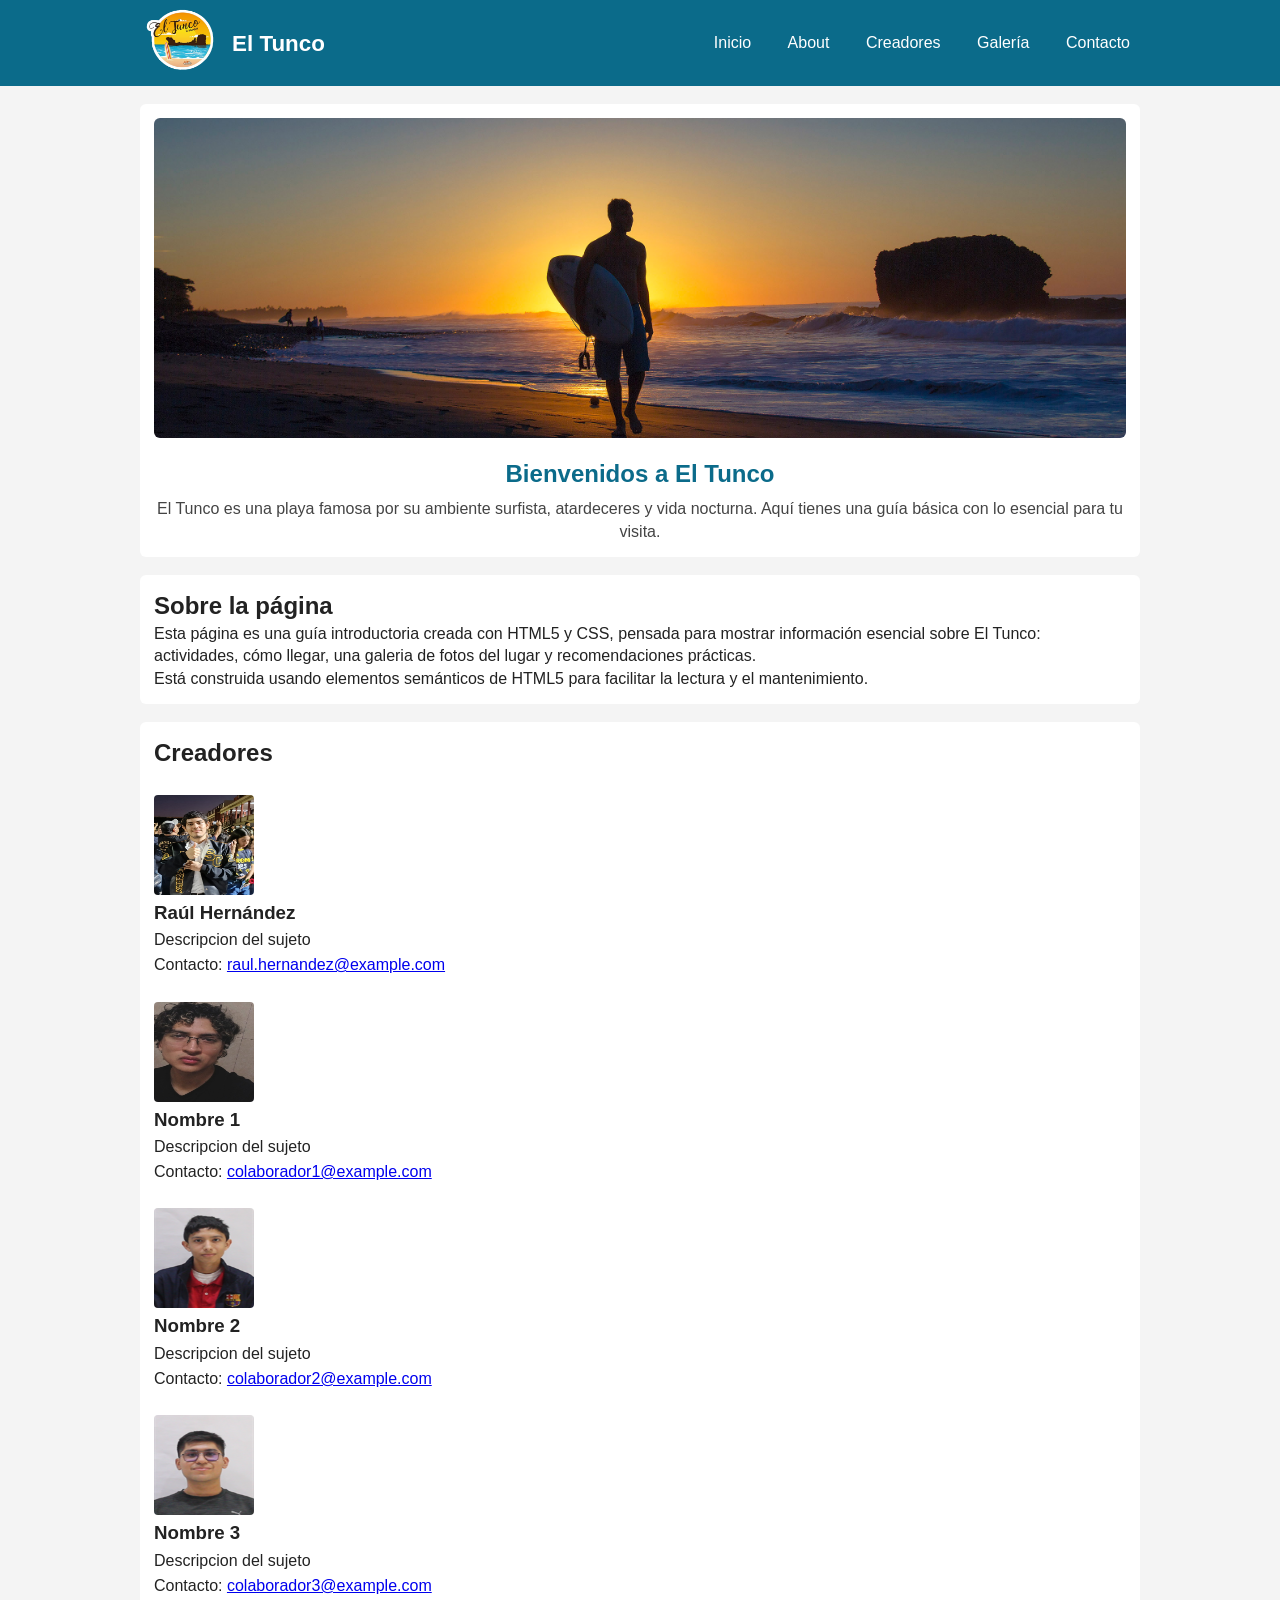
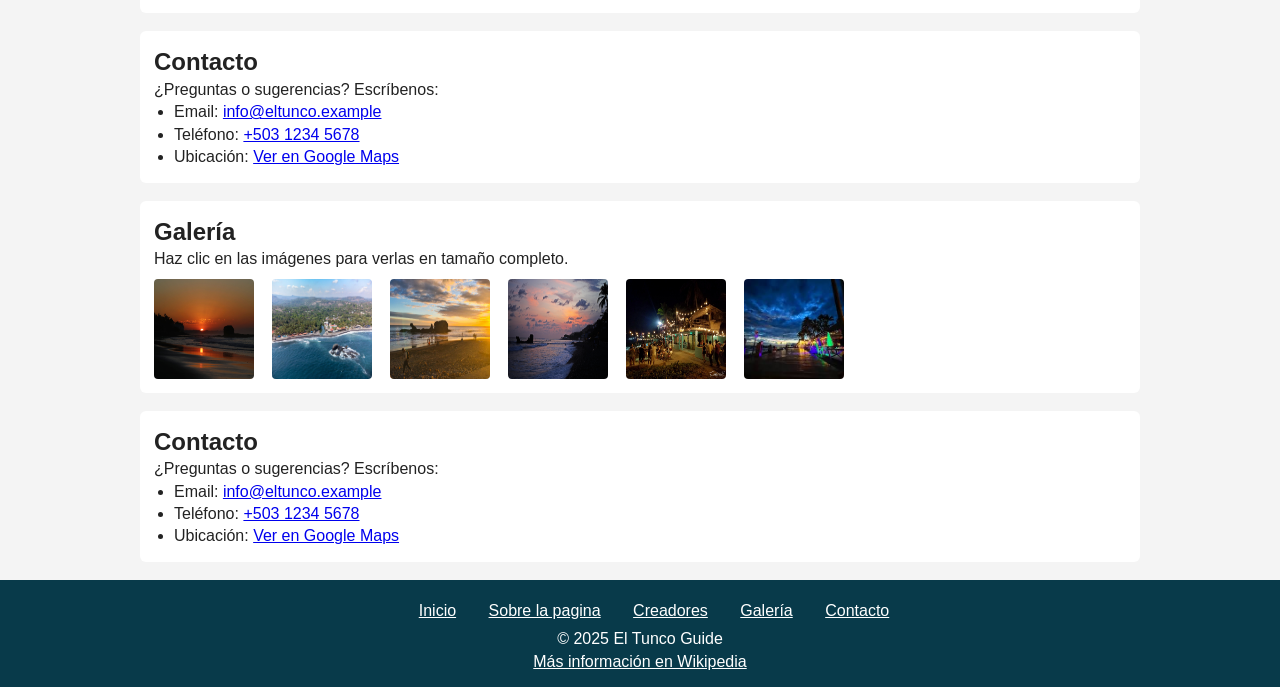
==== index.html @ d3f6860a "first commit" ====
<!DOCTYPE html>
<html lang="es">

<head>
    <meta charset="utf-8" />
    <meta name="viewport" content="width=device-width,initial-scale=1" />
    <title>El Tunco - Inicio</title>
    <meta name="description"
        content="Información básica sobre El Tunco: playa, actividades, cómo llegar y recomendaciones." />
    <link rel="stylesheet" href="css/style.css" />
</head>

<body>
    <header>
        <div class="contenedor header-inner">
            <div>
                <img src="img/tunco_logo.png" alt="tunco_logo" width="80" height="80" />
            </div>

            <h1 id="titulo">El Tunco</h1>

            <nav aria-label="Menú principal">
                <ul>
                    <li><a href="#inicio">Inicio</a></li>
                    <li><a href="#about">About</a></li>
                    <li><a href="#creadores">Creadores</a></li>
                    <li><a href="#galeria">Galería</a></li>
                    <li><a href="#contacto">Contacto</a></li>
                </ul>
            </nav>
        </div>
    </header>

    <main>
        <!-- INICIO -->
        <section id="inicio" class="contenedor seccion">
            <div class="hero">
                <img src="img/tunco-02.jpg" alt="Playa El Tunco" />
                <h2>Bienvenidos a El Tunco</h2>
                <p class="lead">
                    El Tunco es una playa famosa por su ambiente surfista, atardeceres y vida nocturna.
                    Aquí tienes una guía básica con lo esencial para tu visita.
                </p>
            </div>
        </section>

        <!-- ABOUT / SOBRE LA PÁGINA -->
        <section id="about" class="contenedor seccion">
            <h2>Sobre la página</h2>
            <p>
                Esta página es una guía introductoria creada con HTML5 y CSS, pensada para mostrar información
                esencial sobre El Tunco: actividades, cómo llegar, una galeria de fotos del lugar y recomendaciones
                prácticas.
            </p>
            <p>
                Está construida usando elementos semánticos de HTML5 para facilitar la lectura y el mantenimiento.
            </p>
        </section>

        <!-- CREADORES -->
        <section id="creadores" class="contenedor seccion">
            <h2>Creadores</h2>

            <div class="creadores-grid">
                <figure class="creador">
                    <img src="img/me.jpg" alt="Raúl Hernández" class="creador-img" width="80" height="80" />
                    <figcaption>
                        <h3 class="creador-nombre">Raúl Hernández</h3>
                        <p>
                            Descripcion del sujeto
                        </p>
                        <p class="creador-contacto">
                            Contacto: <a href="mailto:raul.hernandez@example.com">raul.hernandez@example.com</a>
                        </p>
                    </figcaption>
                </figure>

                <figure class="creador">
                    <img src="img/imgMC.jpeg" alt="Nombre 1" class="creador-img" width="80" height="80" />
                    <figcaption>
                        <h3 class="creador-nombre">Nombre 1</h3>
                        <p>
                            Descripcion del sujeto
                        </p>
                        <p class="creador-contacto">
                            Contacto: <a href="mailto:colaborador1@example.com">colaborador1@example.com</a>
                        </p>
                    </figcaption>
                </figure>

                <figure class="creador">
                    <img src="img/imageCM.jpeg" alt="Nombre 2" class="creador-img" width="80" height="80" />
                    <figcaption>
                        <h3 class="creador-nombre">Nombre 2</h3>
                        <p>
                            Descripcion del sujeto
                        </p>
                        <p class="creador-contacto">
                            Contacto: <a href="mailto:colaborador2@example.com">colaborador2@example.com</a>
                        </p>
                    </figcaption>
                </figure>

                <figure class="creador">
                    <img src="img/GabrielHC24.jpeg" alt="Nombre 3" class="creador-img" width="80" height="80" />
                    <figcaption>
                        <h3 class="creador-nombre">Nombre 3</h3>
                        <p>
                            Descripcion del sujeto
                        </p>
                        <p class="creador-contacto">
                            Contacto: <a href="mailto:colaborador1@example.com">colaborador3@example.com</a>
                        </p>
                    </figcaption>
                </figure>

            </div>
        </section>

        <!-- CONTACTO (reemplaza la sección actual #contacto) -->
        <section id="contacto" class="contenedor seccion">
            <h2>Contacto</h2>
            <p>¿Preguntas o sugerencias? Escríbenos:</p>

            <ul class="contacto-list">
                <li>Email: <a href="mailto:info@eltunco.example">info@eltunco.example</a></li>
                <li>Teléfono: <a href="tel:+50312345678">+503 1234 5678</a></li>
                <li>Ubicación: <a href="https://www.google.com/maps/search/El+Tunco" target="_blank" rel="noopener">Ver
                        en Google Maps</a></li>
            </ul>
        </section>

        <!-- Galería -->
        <section id="galeria" class="contenedor seccion">
            <h2>Galería</h2>
            <p>Haz clic en las imágenes para verlas en tamaño completo.</p>
            <div class="galeria">
                <a href="img/tunco-01.jpg" target="_blank" rel="noopener">
                    <img src="img/tunco-01.jpg" alt="tunco-01" />
                </a>
                <a href="img/tunco-03.jpg" target="_blank" rel="noopener">
                    <img src="img/tunco-03.jpg" alt="tunco-03" />
                </a>
                <a href="img/tunco-04.jpg" target="_blank" rel="noopener">
                    <img src="img/tunco-04.jpg" alt="tunco-04" />
                </a>
                <a href="img/tunco-05.jpg" target="_blank" rel="noopener">
                    <img src="img/tunco-05.jpg" alt="tunco-05" />
                </a>
                <a href="img/tunco-06.jpg" target="_blank" rel="noopener">
                    <img src="img/tunco-06.jpg" alt="tunco-06" />
                </a>
                <a href="img/tunco-07.jfif" target="_blank" rel="noopener">
                    <img src="img/tunco-07.jfif" alt="tunco-07" />
                </a>
            </div>
        </section>

        <!-- CONTACTO -->
        <section id="contacto" class="contenedor seccion">
            <h2>Contacto</h2>
            <p>¿Preguntas o sugerencias? Escríbenos:</p>
            <ul>
                <li>Email: <a href="mailto:info@eltunco.example">info@eltunco.example</a></li>
                <li>Teléfono: <a href="tel:+50312345678">+503 1234 5678</a></li>
                <li>Ubicación: <a href="https://www.google.com/maps/search/El+Tunco" target="_blank" rel="noopener">Ver
                        en Google Maps</a></li>
            </ul>
        </section>
    </main>

    <footer>
        <div class="contenedor footer-inner">
            <nav aria-label="Enlaces de pie">
                <ul>
                    <li><a href="#inicio">Inicio</a></li>
                    <li><a href="#about">Sobre la pagina</a></li>
                    <li><a href="#creadores">Creadores</a></li>
                    <li><a href="#galeria">Galería</a></li>
                    <li><a href="#contacto">Contacto</a></li>
                </ul>
            </nav>

            <p>© 2025 El Tunco Guide</p>
            <p><a href="https://es.wikipedia.org/wiki/El_Tunco" target="_blank" rel="noopener">Más información en
                    Wikipedia</a></p>
        </div>
    </footer>
</body>

</html>
---- css/style.css ----
/* Index Diseño General */
* {
    margin: 0;
    padding: 0;
    box-sizing: border-box;
}

/* Tipografía y fondo */
body {
    font-family: Arial, Helvetica, sans-serif;
    line-height: 1.4;
    background: #f4f4f4;
    color: #222;
}

/* Contenedor centrado */
.contenedor {
    width: 90%;
    max-width: 1000px;
    margin: 0 auto;
}

.contenedor ul {
    padding-left: 20px;
}

/* Header */
header {
    background: #0b6b8a;
    color: #fff;
}

.header-inner {
    display: flex;
    align-items: center;
    justify-content: space-between;
}

#titulo {
    font-size: 1.4rem;
    margin-left: 12px;
    flex: 1;
}

/* Navegación */
nav ul {
    list-style: none;
}

nav ul li {
    display: inline-block;
    margin-left: 12px;
}

nav a {
    color: #fff;
    text-decoration: none;
    padding: 6px 10px;
    display: inline-block;
}

nav a:hover {
    background: rgba(255, 255, 255, 0.12);
    border-radius: 4px;
}

/* Secciones */
.seccion {
    margin-top: 18px;
    background: #fff;
    padding: 14px;
    border-radius: 6px;
}

/* Hero */
.hero {
    text-align: center;
}

.hero img {
    width: 100%;
    max-height: 320px;
    object-fit: cover;
    border-radius: 6px;
}

.hero h2 {
    margin-top: 12px;
    color: #0b6b8a;
}

.lead {
    margin-top: 8px;
    color: #444;
}

/* Creador */
.creador img {
    width: 100px;
    height: 100px;
    margin-top: 25px;
    margin-bottom: 5px;
    border-radius: 4px;
    display: block;
}

.creador-nombre h2 {
    margin-top: 10px;
    margin-bottom: 20px;
}

figcaption p {
    margin-top: 3px;
    margin-bottom: 2px;
}

/* Galería */
.galeria {
    display: flex;
    gap: 8px;
    margin-top: 8px;
}

.galeria a {
    display: block;
    width: 110px;
}

.galeria img {
    width: 100px;
    height: 100px;
    border-radius: 4px;
    display: block;
}

/* Footer */
footer {
    margin-top: 18px;
    background: #083a4a;
    color: #fff;
    padding: 14px 0;
}

.footer-inner {
    text-align: center;
}

.footer-inner nav ul li {
    margin-left: 8px;
}

.footer-inner a {
    color: #fff;
    text-decoration: underline;
}

/* Limpieza y accesibilidad */
header::after,
.contenedor::after {
    content: "";
    display: table;
    clear: both;
}

/* Responsive básico */
@media (max-width: 700px) {
    .header-inner {
        flex-direction: column;
        gap: 8px;
        align-items: center;
    }

    nav ul li {
        display: inline-block;
        margin-left: 6px;
    }

    .galeria {
        flex-direction: column;
    }

    .galeria a {
        width: 100%;
    }
}
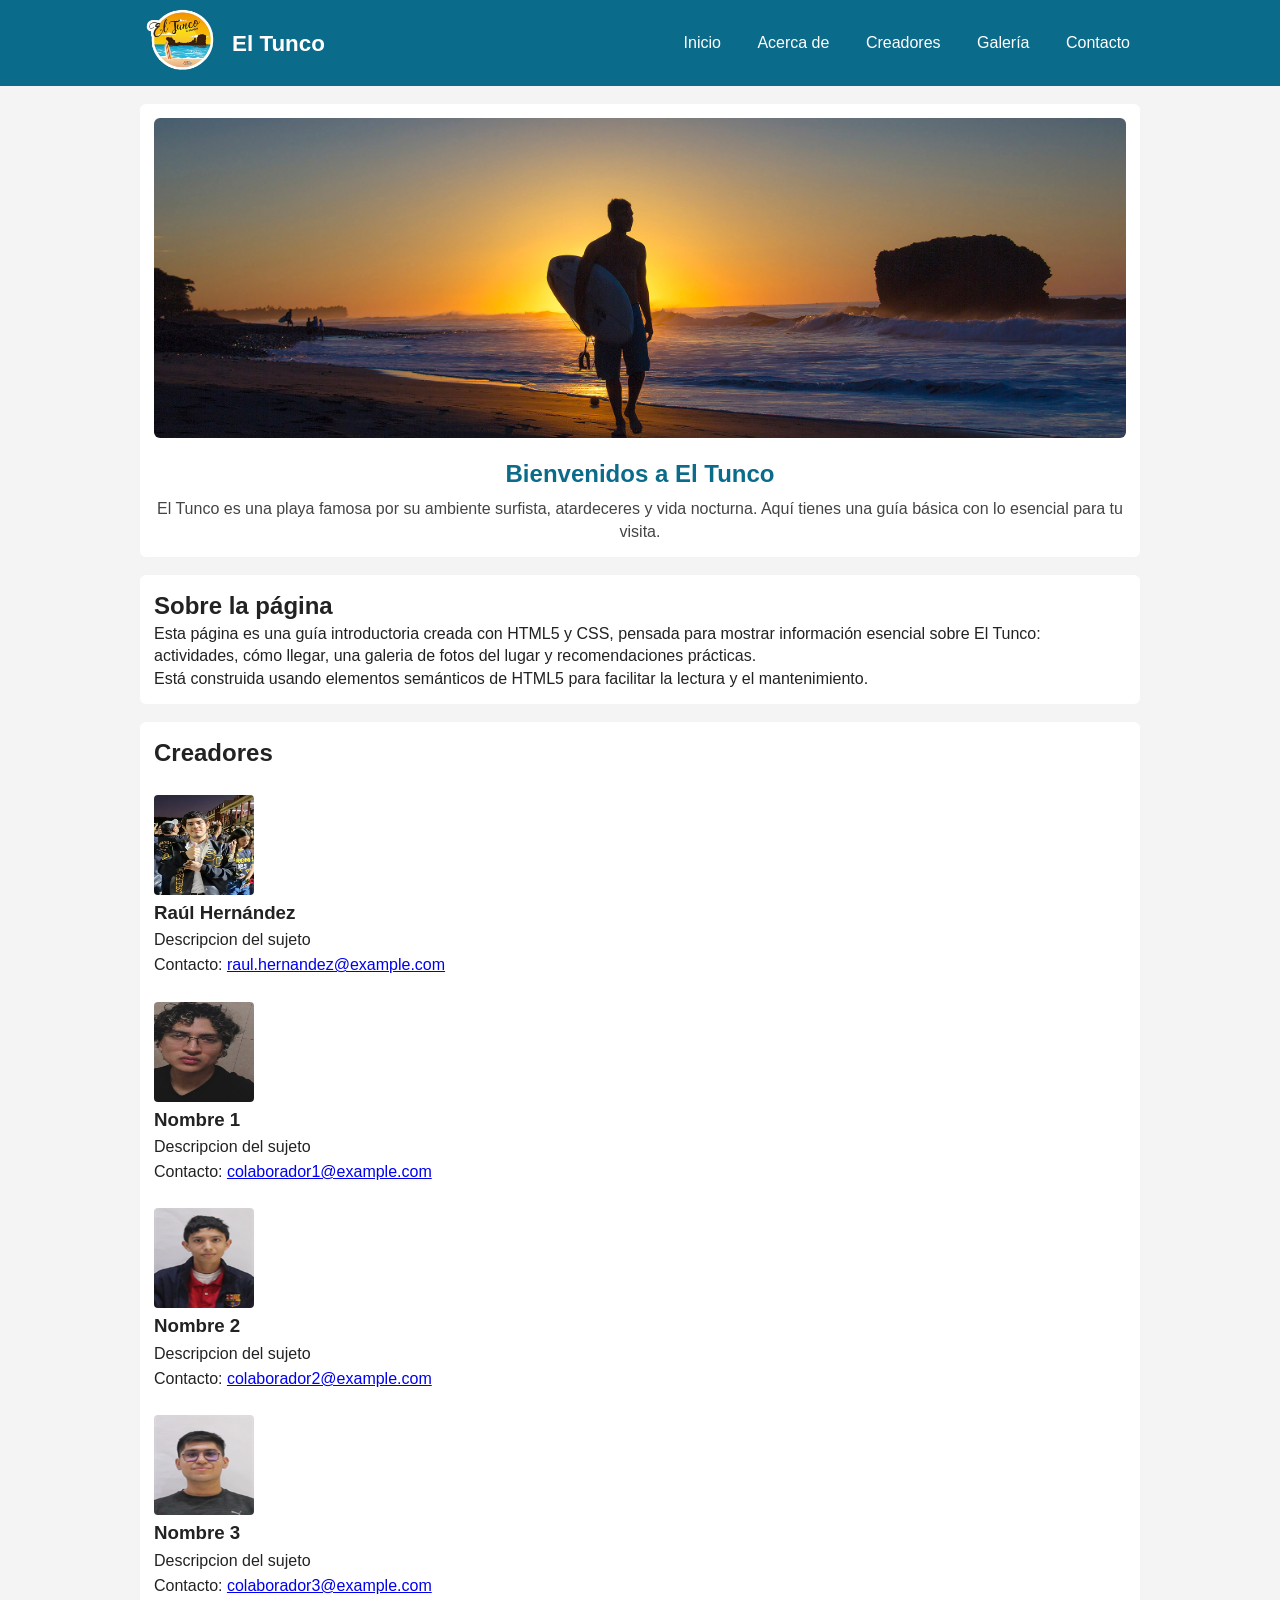
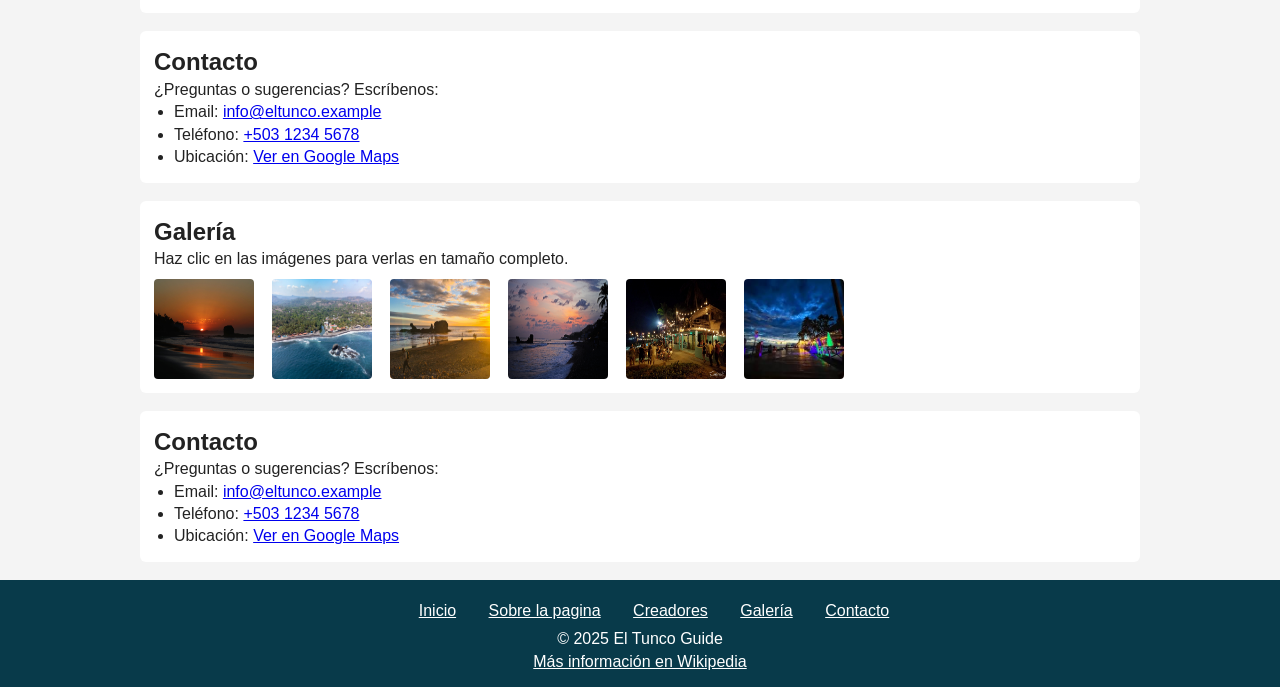
==== commit 7d5ad28f: "nombre" ====
--- a/index.html
+++ b/index.html
@@ -22,7 +22,7 @@
             <nav aria-label="Menú principal">
                 <ul>
                     <li><a href="#inicio">Inicio</a></li>
-                    <li><a href="#about">About</a></li>
+                    <li><a href="#about">Acerca de</a></li>
                     <li><a href="#creadores">Creadores</a></li>
                     <li><a href="#galeria">Galería</a></li>
                     <li><a href="#contacto">Contacto</a></li>
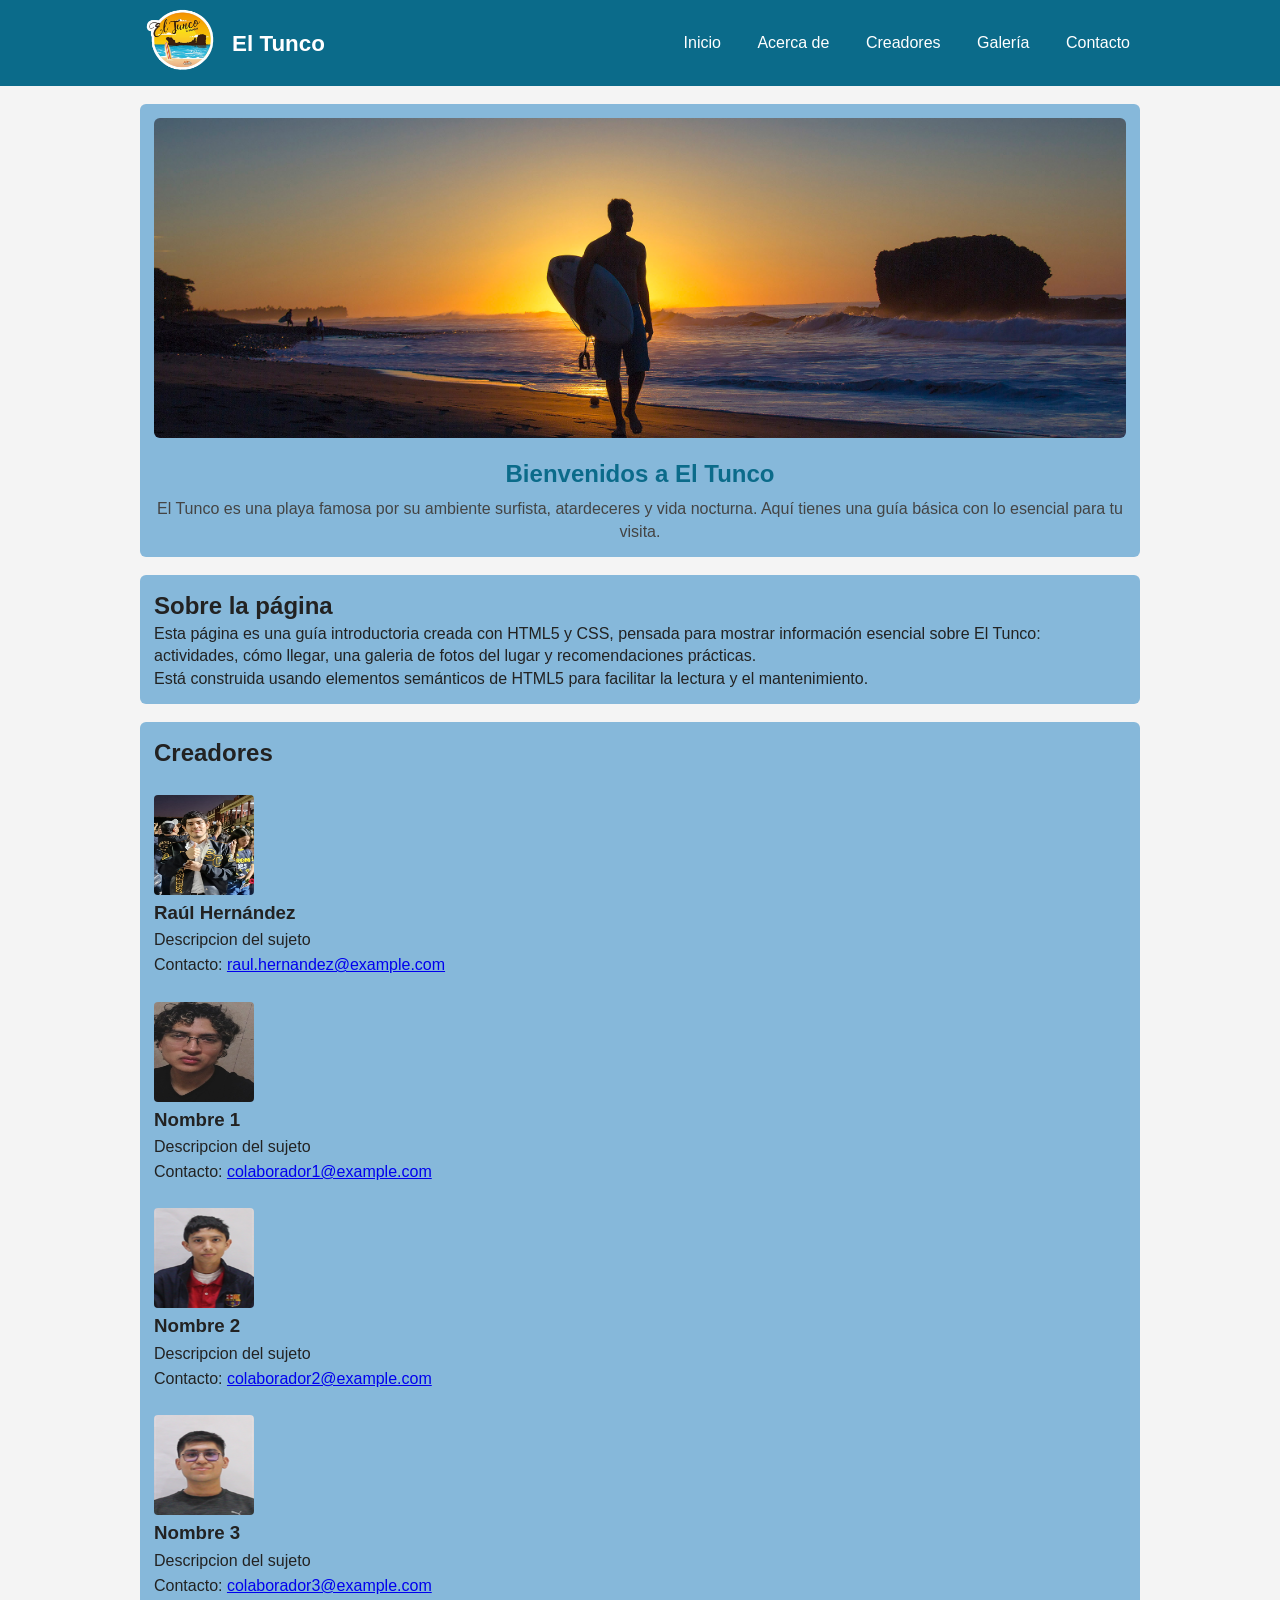
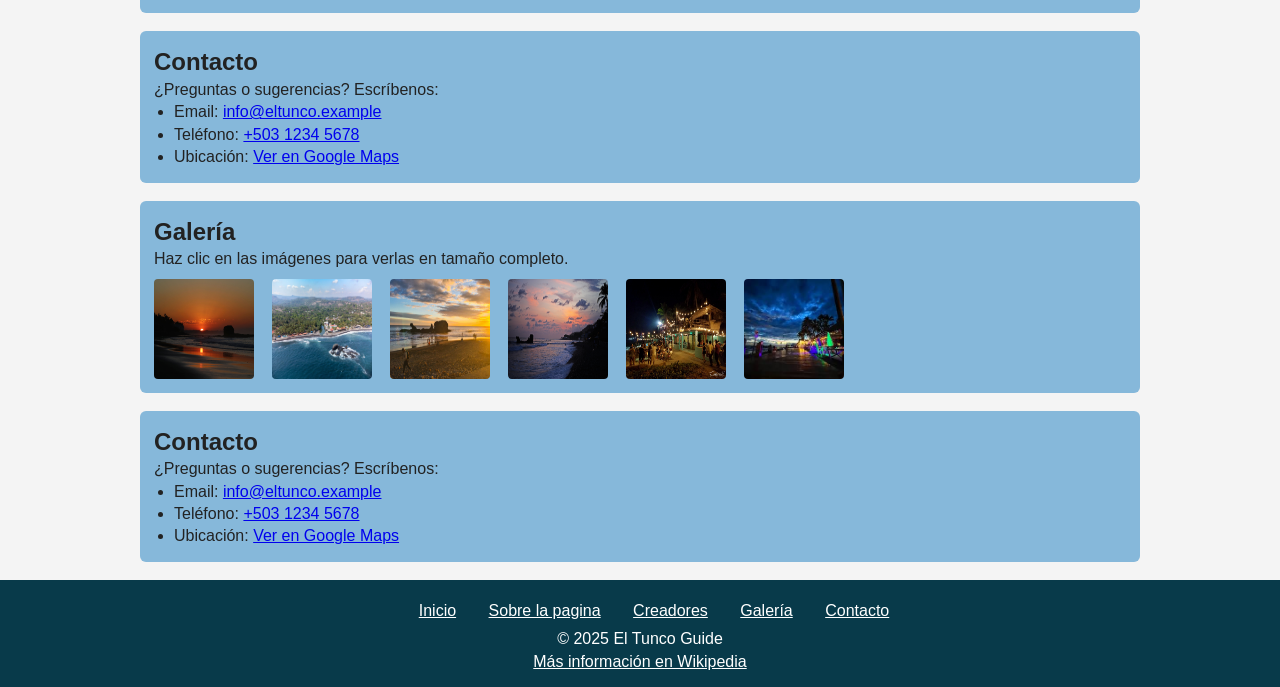
==== commit a5ddcc34: "cambios" ====
--- a/index.html
+++ b/index.html
@@ -21,8 +21,8 @@
 
             <nav aria-label="Menú principal">
                 <ul>
-                    <li><a href="#inicio">Inicio</a></li>
-                    <li><a href="#about">Acerca de</a></li>
+                    <li><a href="index.html">Inicio</a></li>
+                    <li><a href="acercade.html">Acerca de</a></li>
                     <li><a href="#creadores">Creadores</a></li>
                     <li><a href="#galeria">Galería</a></li>
                     <li><a href="#contacto">Contacto</a></li>
--- a/css/style.css
+++ b/css/style.css
@@ -67,7 +67,7 @@
 /* Secciones */
 .seccion {
     margin-top: 18px;
-    background: #fff;
+    background: #86b8da;
     padding: 14px;
     border-radius: 6px;
 }
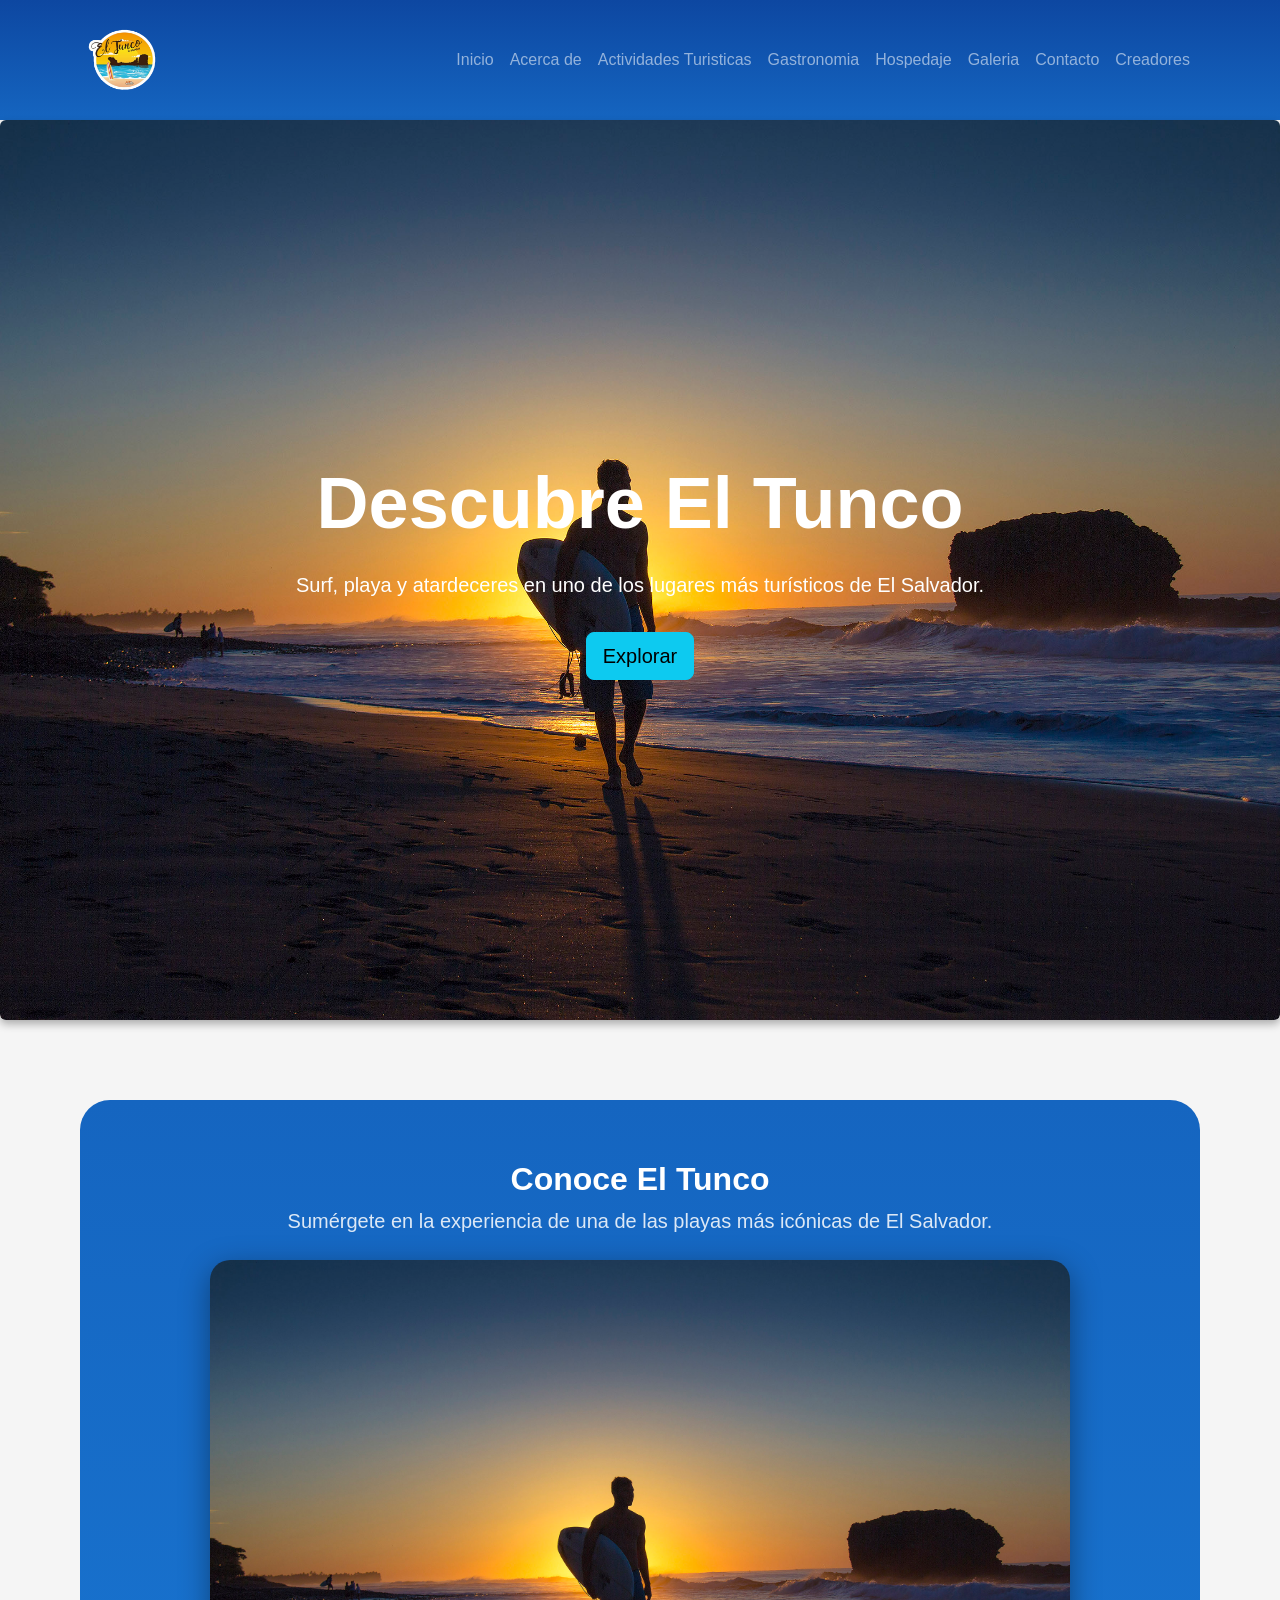
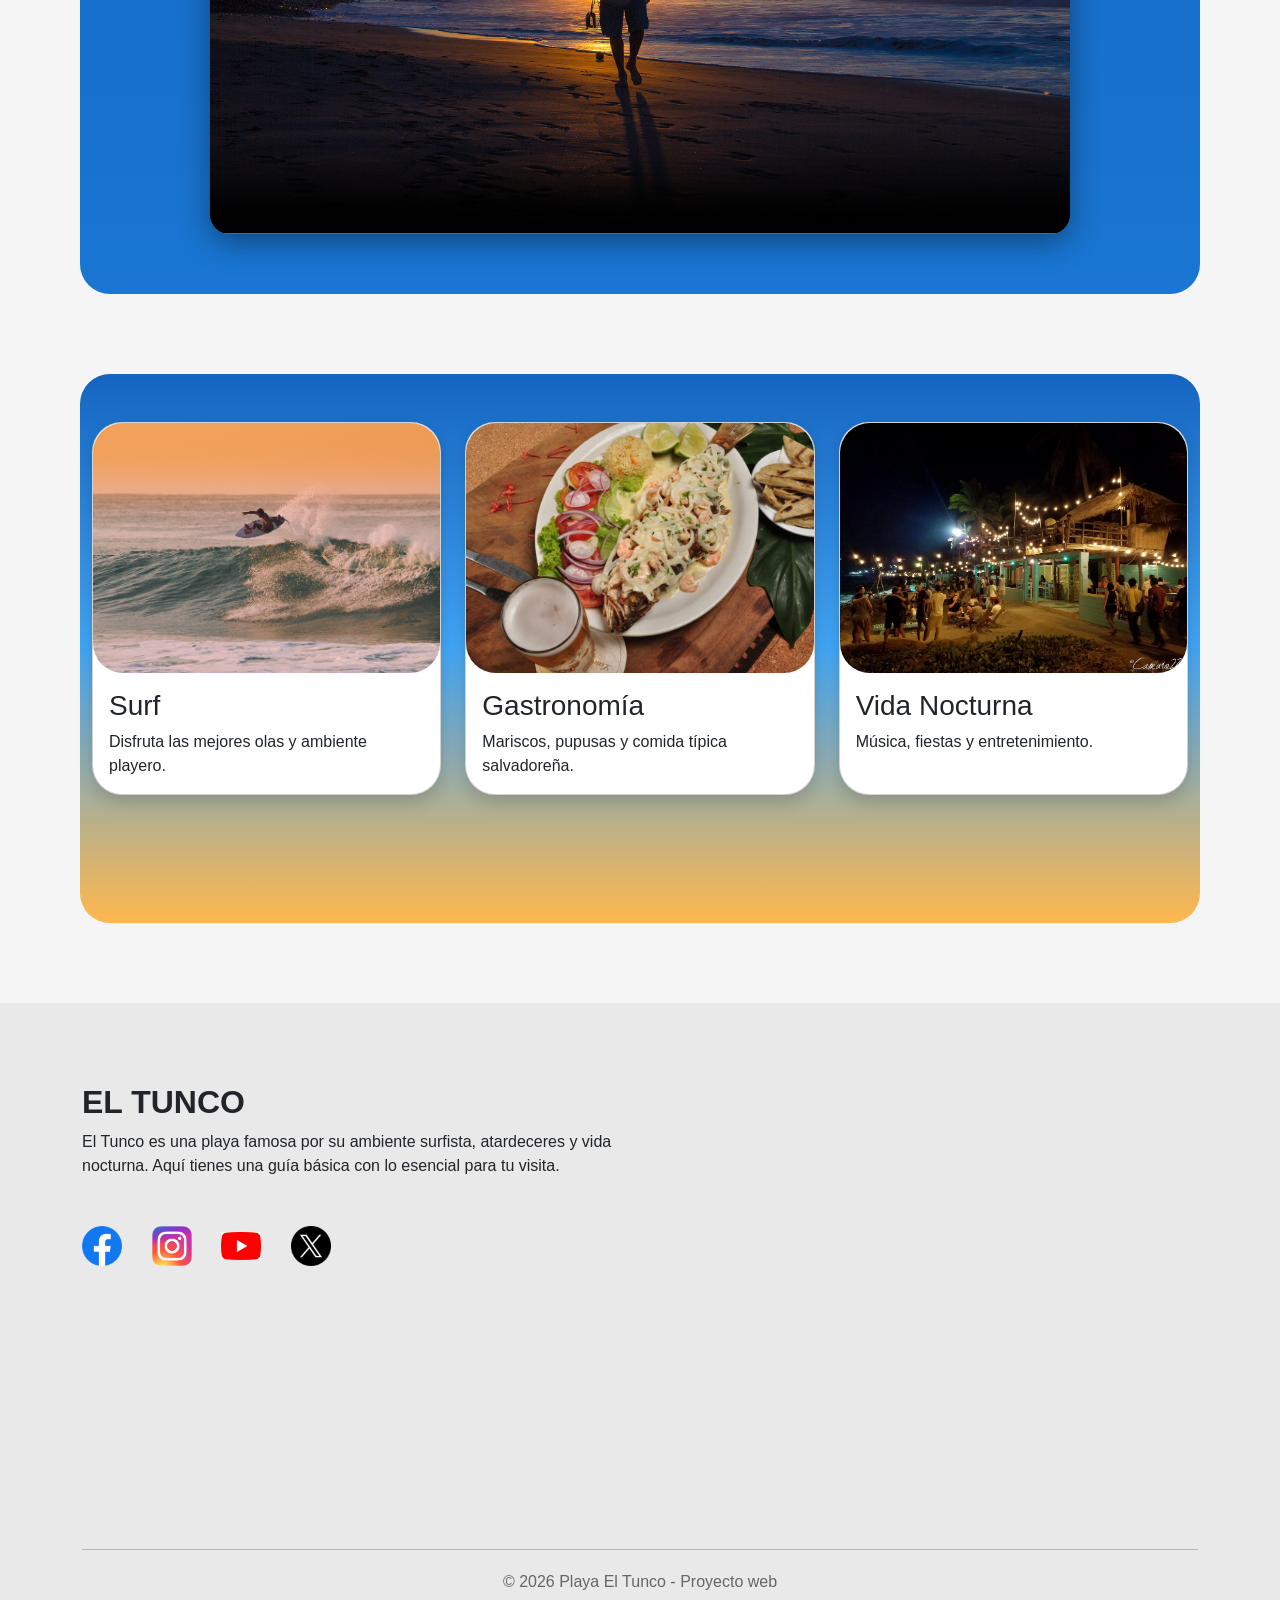
==== commit 9336c15c: "Cambios Finales Hola soy suscriptor de Fernanfloo, saludos!" ====
--- a/index.html
+++ b/index.html
@@ -1,191 +1,158 @@
 <!DOCTYPE html>
-<html lang="es">
+<html lang="en">
 
 <head>
-    <meta charset="utf-8" />
-    <meta name="viewport" content="width=device-width,initial-scale=1" />
-    <title>El Tunco - Inicio</title>
-    <meta name="description"
-        content="Información básica sobre El Tunco: playa, actividades, cómo llegar y recomendaciones." />
-    <link rel="stylesheet" href="css/style.css" />
+    <meta charset="UTF-8">
+    <meta name="viewport" content="width=device-width, initial-scale=1.0">
+    <link href="https://cdn.jsdelivr.net/npm/bootstrap@5.3.7/dist/css/bootstrap.min.css" rel="stylesheet">
+    <link rel="stylesheet" href="css/inicio.css">
+    <title>El Tunco | Inicio</title>
 </head>
 
 <body>
-    <header>
-        <div class="contenedor header-inner">
-            <div>
+
+    <nav class="navbar navbar-expand-lg navbar-dark ">
+        <div class="container">
+            <a href="index.html" class="navbar-brand fw-bold">
                 <img src="img/tunco_logo.png" alt="tunco_logo" width="80" height="80" />
+            </a>
+            <button class="navbar-toggler" type="button" data-bs-toggle="collapse" data-bs-target="#menu">
+                <span class="navbar-toggler-icon"></span>
+            </button>
+            <div class="collapse navbar-collapse" id="menu">
+                <ul class="navbar-nav ms-auto">
+                    <li class="nav-item">
+                        <a href="index.html" class="nav-link">Inicio</a>
+                    </li>
+                    <li class="nav-item">
+                        <a href="acerca-de.html" class="nav-link">Acerca de</a>
+                    </li>
+                    <li class="nav-item">
+                        <a href="Actividades.html" class="nav-link">Actividades Turisticas</a>
+                    </li>
+                    <li class="nav-item">
+                        <a href="gastronomia.html" class="nav-link">Gastronomia</a>
+                    </li>
+                    <li class="nav-item">
+                        <a href="hospedaje.html" class="nav-link">Hospedaje</a>
+                    </li>
+                    <li class="nav-item">
+                        <a href="galerias.html" class="nav-link">Galeria</a>
+                    </li>
+                    <li class="nav-item">
+                        <a href="contacto.html" class="nav-link">Contacto</a>
+                    </li>
+                    <li class="nav-item">
+                        <a href="creadores.html" class="nav-link">Creadores</a>
+                    </li>
+                </ul>
             </div>
+        </div>
+    </nav>
 
-            <h1 id="titulo">El Tunco</h1>
+    <section class="cuerpo d-flex align-items-center text-center">
+        <div class="imagen">
+            <img src="img/tunco-02.jpg" alt="El Tunco" class="img-fluid mb-4 rounded img-tunco">
+        </div>
+        <div class="container contenido">
+            <h1 class="display-2 fw-bold">Descubre El Tunco</h1>
+            <p class="lead mt-4"> Surf, playa y atardeceres en uno de los lugares más turísticos de El Salvador.</p>
+            <a href="acerca-de.html" class="btn btn-info btn-lg mt-3">Explorar</a>
+        </div>
+    </section>
 
-            <nav aria-label="Menú principal">
-                <ul>
-                    <li><a href="index.html">Inicio</a></li>
-                    <li><a href="acercade.html">Acerca de</a></li>
-                    <li><a href="#creadores">Creadores</a></li>
-                    <li><a href="#galeria">Galería</a></li>
-                    <li><a href="#contacto">Contacto</a></li>
-                </ul>
-            </nav>
+    <!-- SECCIÓN VIDEO -->
+    <section class="seccion-video">
+        <div class="container">
+            <div class="texto-video text-center mb-4">
+                <h2 class="fw-bold">Conoce El Tunco</h2>
+                <p class="lead">Sumérgete en la experiencia de una de las playas más icónicas de El Salvador.</p>
+            </div>
+            <div class="contenedor-video">
+                <video class="video-principal" controls poster="img/tunco-02.jpg">
+                    <source src="video/tuncovideo.mp4" type="video/mp4">
+                    Tu navegador no soporta la reproducción de video :/
+                </video>
+            </div>
         </div>
-    </header>
+    </section>
 
-    <main>
-        <!-- INICIO -->
-        <section id="inicio" class="contenedor seccion">
-            <div class="hero">
-                <img src="img/tunco-02.jpg" alt="Playa El Tunco" />
-                <h2>Bienvenidos a El Tunco</h2>
-                <p class="lead">
-                    El Tunco es una playa famosa por su ambiente surfista, atardeceres y vida nocturna.
-                    Aquí tienes una guía básica con lo esencial para tu visita.
-                </p>
+    <section class="fondoinicio">
+        <section class="py-5">
+            <div class="container">
+                <div class="row g-4">
+                    <div class="col-md-4">
+                        <div class="card shadow h-100">
+                            <img src="img/surf.jpg" class="card-img-top">
+                            <div class="card-body">
+                                <h3 class="card-title">Surf</h3>
+                                <p class="card-text">Disfruta las mejores olas y ambiente playero.</p>
+                            </div>
+                        </div>
+                    </div>
+                    <div class="col-md-4">
+                        <div class="card shadow h-100">
+                            <img src="img/comida.jpg" class="card-img-top">
+                            <div class="card-body">
+                                <h3 class="card-title">Gastronomía</h3>
+                                <p class="card-text">Mariscos, pupusas y comida típica salvadoreña.</p>
+                            </div>
+                        </div>
+                    </div>
+                    <div class="col-md-4">
+                        <div class="card shadow h-100">
+                            <img src="img/noche.jpg" class="card-img-top">
+                            <div class="card-body">
+                                <h3 class="card-title">Vida Nocturna</h3>
+                                <p class="card-text">Música, fiestas y entretenimiento.</p>
+                            </div>
+                        </div>
+                    </div>
+                </div>
             </div>
         </section>
+    </section>
 
-        <!-- ABOUT / SOBRE LA PÁGINA -->
-        <section id="about" class="contenedor seccion">
-            <h2>Sobre la página</h2>
-            <p>
-                Esta página es una guía introductoria creada con HTML5 y CSS, pensada para mostrar información
-                esencial sobre El Tunco: actividades, cómo llegar, una galeria de fotos del lugar y recomendaciones
-                prácticas.
-            </p>
-            <p>
-                Está construida usando elementos semánticos de HTML5 para facilitar la lectura y el mantenimiento.
-            </p>
-        </section>
-
-        <!-- CREADORES -->
-        <section id="creadores" class="contenedor seccion">
-            <h2>Creadores</h2>
-
-            <div class="creadores-grid">
-                <figure class="creador">
-                    <img src="img/me.jpg" alt="Raúl Hernández" class="creador-img" width="80" height="80" />
-                    <figcaption>
-                        <h3 class="creador-nombre">Raúl Hernández</h3>
-                        <p>
-                            Descripcion del sujeto
-                        </p>
-                        <p class="creador-contacto">
-                            Contacto: <a href="mailto:raul.hernandez@example.com">raul.hernandez@example.com</a>
-                        </p>
-                    </figcaption>
-                </figure>
-
-                <figure class="creador">
-                    <img src="img/imgMC.jpeg" alt="Nombre 1" class="creador-img" width="80" height="80" />
-                    <figcaption>
-                        <h3 class="creador-nombre">Nombre 1</h3>
-                        <p>
-                            Descripcion del sujeto
-                        </p>
-                        <p class="creador-contacto">
-                            Contacto: <a href="mailto:colaborador1@example.com">colaborador1@example.com</a>
-                        </p>
-                    </figcaption>
-                </figure>
-
-                <figure class="creador">
-                    <img src="img/imageCM.jpeg" alt="Nombre 2" class="creador-img" width="80" height="80" />
-                    <figcaption>
-                        <h3 class="creador-nombre">Nombre 2</h3>
-                        <p>
-                            Descripcion del sujeto
-                        </p>
-                        <p class="creador-contacto">
-                            Contacto: <a href="mailto:colaborador2@example.com">colaborador2@example.com</a>
-                        </p>
-                    </figcaption>
-                </figure>
-
-                <figure class="creador">
-                    <img src="img/GabrielHC24.jpeg" alt="Nombre 3" class="creador-img" width="80" height="80" />
-                    <figcaption>
-                        <h3 class="creador-nombre">Nombre 3</h3>
-                        <p>
-                            Descripcion del sujeto
-                        </p>
-                        <p class="creador-contacto">
-                            Contacto: <a href="mailto:colaborador1@example.com">colaborador3@example.com</a>
-                        </p>
-                    </figcaption>
-                </figure>
-
+    <footer class="footer">
+        <div class="container">
+            <div class="row">
+                <div class="col-lg-6 mb-5">
+                    <h2 class="footer-logo"><strong>EL TUNCO</strong></h2>
+                    <p class="footer-texto">
+                        El Tunco es una playa famosa por su ambiente surfista, atardeceres y vida nocturna.
+                        Aquí tienes una guía básica con lo esencial para tu visita.
+                    </p>
+                    <div class="redes">
+                        <a href="https://www.facebook.com/ElTuncoBeach503/">
+                            <img src="img/facebook.png" alt="Facebook" class="icon-redes">
+                        </a>
+                        <a href="https://www.instagram.com/eltuncosv/">
+                            <img src="img/insta.png" alt="Instagram" class="icon-redes">
+                        </a>
+                        <a href="https://www.youtube.com/results?search_query=el+tunco">
+                            <img src="img/youtube.png" alt="YouTube" class="icon-redes">
+                        </a>
+                        <a href="https://x.com/PlayaElTunco">
+                            <img src="img/tweter.png" alt="Twitter" class="icon-redes">
+                        </a>
+                    </div>
+                </div>
+                <div class="col-lg-6">
+                    <div class="row">
+                        <iframe
+                            src="https://www.google.com/maps/embed?pb=!1m18!1m12!1m3!1d3879.6675951270563!2d-89.38248575!3d13.494568799999998!2m3!1f0!2f0!3f0!3m2!1i1024!2i768!4f13.1!3m3!1m2!1s0x8f7cd59e5bd0d10b%3A0xdb39264a9c3fd0a8!2sEl%20Tunco!5e0!3m2!1ses!2ssv!4v1779471535975!5m2!1ses!2ssv"
+                            width="600" height="450" style="border:0;" allowfullscreen="" loading="lazy"
+                            referrerpolicy="no-referrer-when-downgrade"></iframe>
+                    </div>
+                </div>
             </div>
-        </section>
-
-        <!-- CONTACTO (reemplaza la sección actual #contacto) -->
-        <section id="contacto" class="contenedor seccion">
-            <h2>Contacto</h2>
-            <p>¿Preguntas o sugerencias? Escríbenos:</p>
-
-            <ul class="contacto-list">
-                <li>Email: <a href="mailto:info@eltunco.example">info@eltunco.example</a></li>
-                <li>Teléfono: <a href="tel:+50312345678">+503 1234 5678</a></li>
-                <li>Ubicación: <a href="https://www.google.com/maps/search/El+Tunco" target="_blank" rel="noopener">Ver
-                        en Google Maps</a></li>
-            </ul>
-        </section>
-
-        <!-- Galería -->
-        <section id="galeria" class="contenedor seccion">
-            <h2>Galería</h2>
-            <p>Haz clic en las imágenes para verlas en tamaño completo.</p>
-            <div class="galeria">
-                <a href="img/tunco-01.jpg" target="_blank" rel="noopener">
-                    <img src="img/tunco-01.jpg" alt="tunco-01" />
-                </a>
-                <a href="img/tunco-03.jpg" target="_blank" rel="noopener">
-                    <img src="img/tunco-03.jpg" alt="tunco-03" />
-                </a>
-                <a href="img/tunco-04.jpg" target="_blank" rel="noopener">
-                    <img src="img/tunco-04.jpg" alt="tunco-04" />
-                </a>
-                <a href="img/tunco-05.jpg" target="_blank" rel="noopener">
-                    <img src="img/tunco-05.jpg" alt="tunco-05" />
-                </a>
-                <a href="img/tunco-06.jpg" target="_blank" rel="noopener">
-                    <img src="img/tunco-06.jpg" alt="tunco-06" />
-                </a>
-                <a href="img/tunco-07.jfif" target="_blank" rel="noopener">
-                    <img src="img/tunco-07.jfif" alt="tunco-07" />
-                </a>
+            <hr>
+            <div class="text-center">
+                <p class="copyright"> © 2026 Playa El Tunco - Proyecto web </p>
             </div>
-        </section>
-
-        <!-- CONTACTO -->
-        <section id="contacto" class="contenedor seccion">
-            <h2>Contacto</h2>
-            <p>¿Preguntas o sugerencias? Escríbenos:</p>
-            <ul>
-                <li>Email: <a href="mailto:info@eltunco.example">info@eltunco.example</a></li>
-                <li>Teléfono: <a href="tel:+50312345678">+503 1234 5678</a></li>
-                <li>Ubicación: <a href="https://www.google.com/maps/search/El+Tunco" target="_blank" rel="noopener">Ver
-                        en Google Maps</a></li>
-            </ul>
-        </section>
-    </main>
-
-    <footer>
-        <div class="contenedor footer-inner">
-            <nav aria-label="Enlaces de pie">
-                <ul>
-                    <li><a href="#inicio">Inicio</a></li>
-                    <li><a href="#about">Sobre la pagina</a></li>
-                    <li><a href="#creadores">Creadores</a></li>
-                    <li><a href="#galeria">Galería</a></li>
-                    <li><a href="#contacto">Contacto</a></li>
-                </ul>
-            </nav>
-
-            <p>© 2025 El Tunco Guide</p>
-            <p><a href="https://es.wikipedia.org/wiki/El_Tunco" target="_blank" rel="noopener">Más información en
-                    Wikipedia</a></p>
         </div>
     </footer>
+    <script src="https://cdn.jsdelivr.net/npm/bootstrap@5.3.7/dist/js/bootstrap.bundle.min.js"></script>
 </body>
 
 </html>
--- a/css/inicio.css
+++ b/css/inicio.css
@@ -0,0 +1,169 @@
+body {
+    background: #f5f5f5;
+    font-family: Arial, Helvetica, sans-serif;
+}
+
+.navbar {
+    padding: 15px;
+    background: linear-gradient(to bottom, #0d47a1, #1565c0);
+}
+
+.fondoinicio{
+    background: linear-gradient(to bottom, #1565c0, #42a5f5, #ffb74d);
+    margin: 80px;
+    border-radius: 30px;
+    padding-bottom: 80px;
+}
+.cuerpo {
+    height: 100vh;
+    background-image: url(img/tunco.jpg);
+    background-size: cover;
+    background-position: center;
+    position: relative;
+    color: white;
+}
+
+.imagen {
+    position: absolute;
+    width: 100%;
+    height: 100%;
+}
+
+.img-tunco {
+    width: 100%;
+    height: 100%;
+    border-radius: 10px;
+    box-shadow: 0 4px 8px rgba(0, 0, 0, 0.3);
+}
+
+.contenido {
+    position: relative;
+    z-index: 2;
+}
+
+.card {
+    transition: 0.3s;
+    border-radius: 30px;
+}
+
+.card:hover {
+    transform: translateY(-10px);
+}
+
+.card img {
+    height: 250px;
+    object-fit: cover;
+    border-radius: 30px;    
+}
+
+@media(max-width:768px) {
+
+    .titulo {
+        font-size: 40px;
+        text-align: center;
+    }
+
+    .descripcion {
+        text-align: center;
+    }
+
+    .cuerpo button {
+        width: 100%;
+    }
+
+    .imagen-cuerpo {
+        margin-top: 40px;
+    }
+
+    .fondoinicio {
+        margin: 20px;
+    }
+
+    .seccion-video {
+        margin: 20px;
+        padding: 40px 0;
+    }
+}
+
+.footer {
+    background: #e9e9e9;
+    padding: 80px 0 30px;
+    margin-top: 80px;
+}
+
+.footerLogo {
+    font-size: 55px;
+    font-weight: bold;
+    color: #333;
+    line-height: 1;
+}
+
+.footerTexto {
+    margin-top: 30px;
+    color: #444;
+    font-size: 18px;
+    max-width: 600px;
+}
+
+.footerInfo {
+    font-weight: bold;
+    color: #222;
+    margin-bottom: 15px;
+}
+
+.redes {
+    margin-top: 40px;
+}
+
+.icon-redes {
+    width: 40px;
+    transition: 0.3s;
+}
+
+.redes a {
+    text-decoration: none;
+    font-size: 35px;
+    margin-right: 20px;
+    transition: 0.3s;
+}
+
+.redes a:hover {
+    transform: scale(1.2);
+}
+
+.copyright {
+    margin-top: 20px;
+    color: #666;
+}
+
+/* -- SECCIÓN VIDEO -- */
+.seccion-video {
+    background: linear-gradient(to bottom, #1565c0, #1976d2);
+    margin: 80px;
+    border-radius: 30px;
+    padding: 60px 0;
+    color: white;
+}
+
+.seccion-video .texto-video h2 {
+    font-size: 2rem;
+    color: white;
+}
+
+.seccion-video .texto-video p {
+    color: rgba(255, 255, 255, 0.85);
+}
+
+.contenedor-video {
+    display: flex;
+    justify-content: center;
+    padding: 0 20px;
+}
+
+.video-principal {
+    width: 100%;
+    max-width: 860px;
+    border-radius: 20px;
+    box-shadow: 0 8px 30px rgba(0, 0, 0, 0.4);
+    outline: none;
+}
